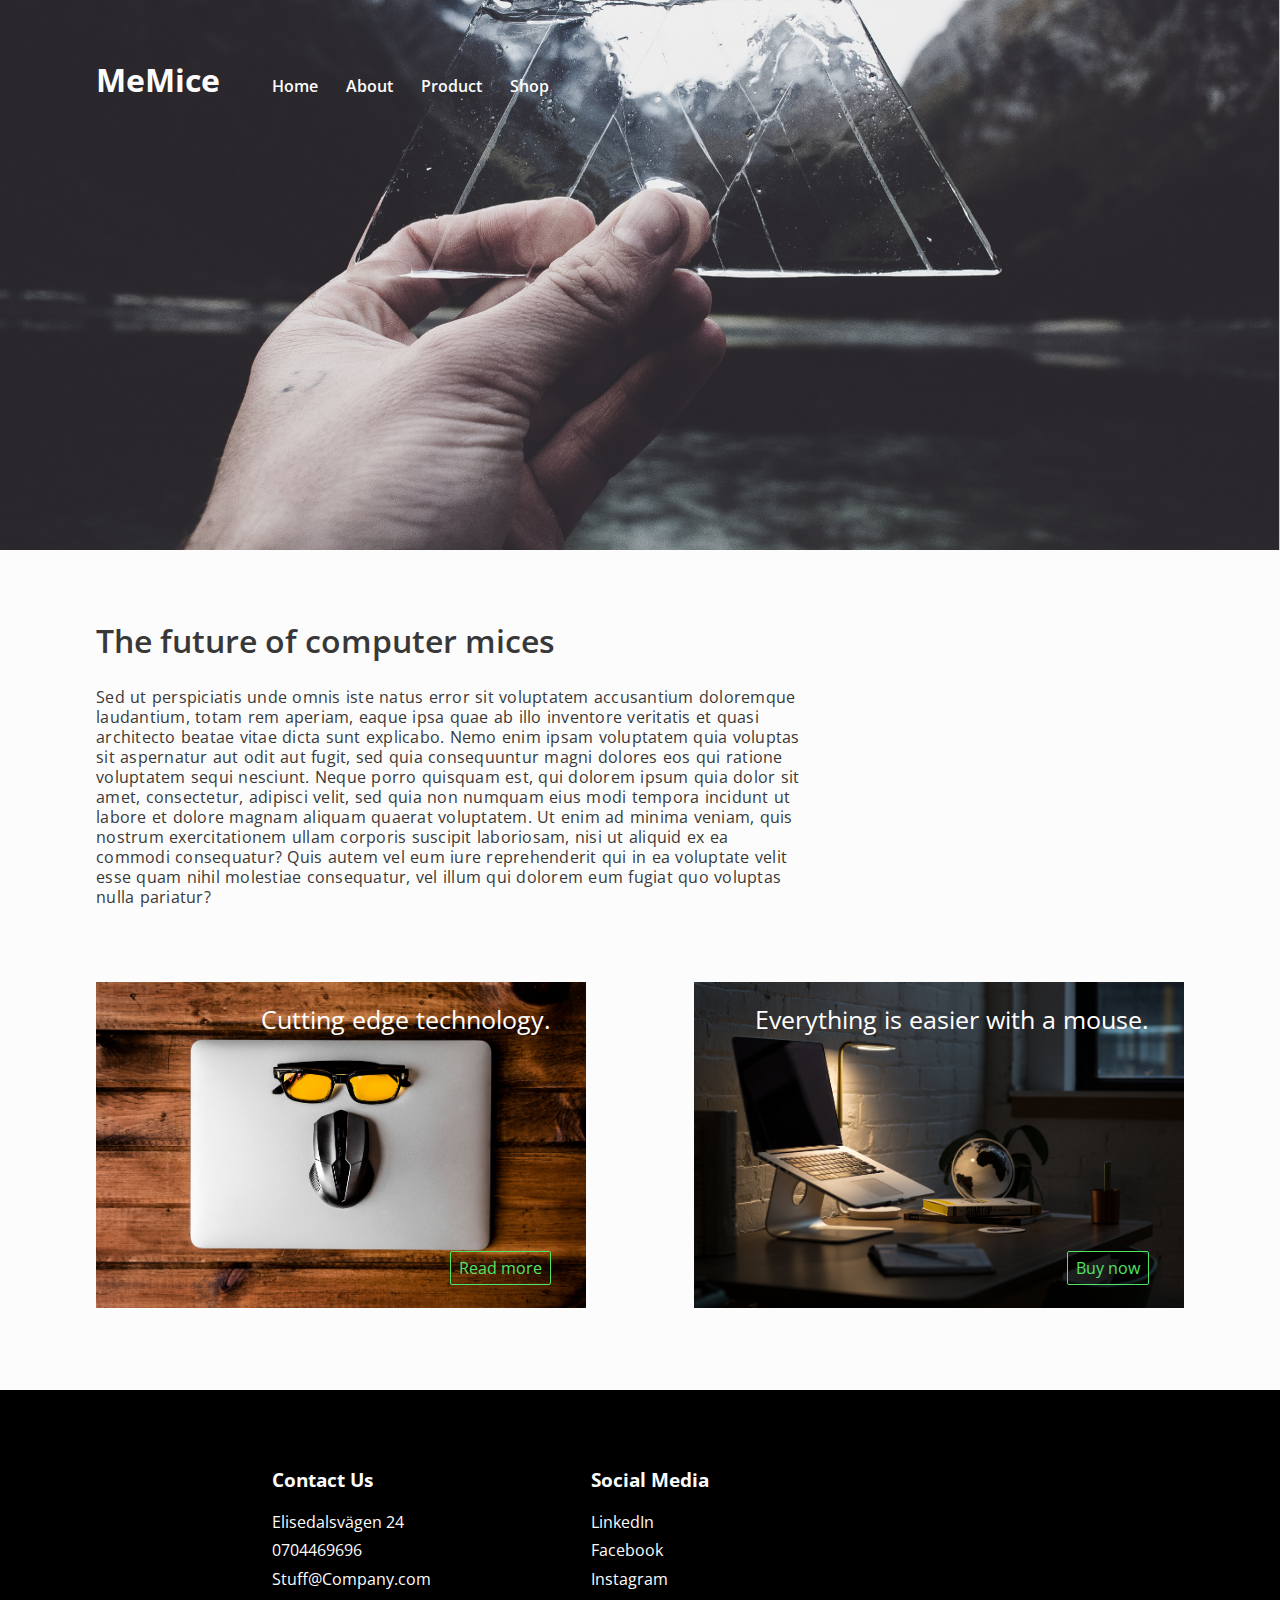
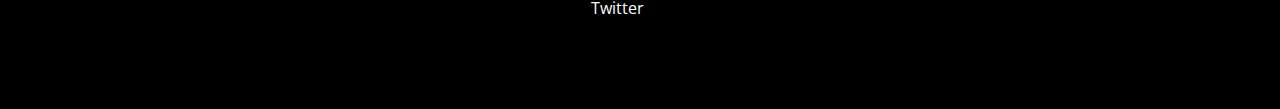
==== index.html @ 154ae4c0 "Fixed the design so that it fits throughout the pages (about is in progress)" ====
<!DOCTYPE html>
<html lang="en">
<head>
    <title>MeMice</title>
    <meta charset="UTF-8" />
    <meta name="viewport" content="height=device-height, width=device-width, initial-scale=1, minimum-scale=1"/>

    <link href="https://fonts.googleapis.com/css?family=Open+Sans:400,600,700" rel="stylesheet">

    <link rel="stylesheet" type="text/css" href="styles/reset.css" />
    <link rel="stylesheet" type="text/css" href="styles/layout.css" />
    <link rel="stylesheet" type="text/css" href="styles/typography.css" />
    <link rel="stylesheet" type="text/css" href="styles/home.css" />

    <link rel="stylesheet" type="text/css" href="styles/font-awesome.css" />
</head>
<body>
    <div class="container">
            <nav>
                    <div class="desktop">
                        <ul>
                            <li>
                                <h3>MeMice</h3>
                            </li>
                            <li>
                                <a href="index.html">Home</a>
                            </li>
                            <li>
                                <a href="about.html">About</a>
                            </li>
                            <li>
                                <a href="product.html">Product</a>
                            </li>
                            <li>
                                <a href="shop.html">Shop</a>
                            </li>
                        </ul>
                    </div>
        
                    <div class="mobile">
                        <h3>MeMice</h3>
                        <div class="hamburger">
                            <input type="checkbox" />
        
                            <p><i class="fa fa-bars" aria-hidden="true"></i></p>
        
                            <ul class="mobileMenu">
                                <li>
                                    <a href="index.html">Home</a>
                                </li>
                                <li>
                                    <a href="about.html">About</a>
                                </li>
                                <li>
                                    <a href="product.html">Product</a>
                                </li>
                                <li>
                                    <a href="shop.html">Shop</a>
                                </li>
                            </ul>
                        </div>            
                    </div>
                </nav>

        <div class="header"></div>

        <main>
          <div class="flex-container">
            <div class="flex-item1">
              <h3>The future of computer mices</h3>
              <p>Sed ut perspiciatis unde omnis iste natus error sit voluptatem accusantium doloremque laudantium, totam rem aperiam, eaque ipsa quae ab illo inventore veritatis et quasi architecto beatae vitae dicta sunt explicabo. Nemo enim ipsam voluptatem quia voluptas sit aspernatur aut odit aut fugit, sed quia consequuntur magni dolores eos qui ratione voluptatem sequi nesciunt. Neque porro quisquam est, qui dolorem ipsum quia dolor sit amet, consectetur, adipisci velit, sed quia non numquam eius modi tempora incidunt ut labore et dolore magnam aliquam quaerat voluptatem. Ut enim ad minima veniam, quis nostrum exercitationem ullam corporis suscipit laboriosam, nisi ut aliquid ex ea commodi consequatur? Quis autem vel eum iure reprehenderit qui in ea voluptate velit esse quam nihil molestiae consequatur, vel illum qui dolorem eum fugiat quo voluptas nulla pariatur?</p>
            </div>
          </div>
          <div class="flex-container2">
            <div class="flex-item-one">
              <p class="buy-now">Cutting edge technology.<br>  </p>
              <img src="images/tech.jpg">
              <p><a href="#">Read more</a></p>
            </div>
            <div class="flex-item-two">
              <p class="buy-now">Everything is easier with a mouse.<br>  </p>
              <img src="images/item2.jpg">
              <p><a href="#">Buy now</a></p>
            </div>
          </div>
        </main>
        <footer>
            <div class="flexContainer">
                <div class="flexItem">
                    <ul>
                        <li>
                            <h3>Contact Us</h3>
                        </li>
                        <li>
                            <p>Elisedalsvägen 24</p>
                        </li>
                        <li>
                            <p>0704469696</p>
                        </li>
                        <li>
                            <p>Stuff@Company.com</p>
                        </li>
                    </ul>
                </div>
                <div class="flexItem">
                    <ul>
                        <li>
                            <h3>Social Media</h3>
                        </li>
                        <li>
                            <a href="#">LinkedIn</a>
                        </li>
                        <li>
                            <a href="#">Facebook</a>
                        </li>
                        <li>
                            <a href="#">Instagram</a>
                        </li>
                        <li>
                            <a href="#">Twitter</a>
                        </li>
                    </ul>
                </div>
            </div>
        </footer>
    </div>
</body>
</html>
---- styles/layout.css ----
/*
    Feather Blue #77C9D4
    Marine Green #57BC90
    Green #52e465
    Forest Green #015249
    Sleek Grey #A5A5AF
    Casual White #ccc
*/

body {
    background: #fcfcfc;
}

.header {
    height: 550px;
    width: 100%;
    margin-top: 0;
    padding-top: 0;
    z-index: -1;
    background-image: url(../images/bg.png);
    background-position: 50% 50%;
    background-size: cover;
}

nav {
    width: 100%;
}

.desktop { 
    position: absolute;
    top: 4em;
    left: 6em;
}

.desktop li {
    padding-bottom: 0.5em;
    display: inline-block;
    margin-right: 1.5em;
}

.desktop li:first-of-type {
    margin-right: 3em;
}

footer ul {
    list-style-type: none;
}

footer ul li {
    margin-bottom: 0.3em;
    padding-bottom: 0.5em;
}

footer ul li:first-of-type {
    margin-bottom: 1em;
}

footer .flexContainer {
    padding-top: 3em;
    padding-bottom: 3em;
    margin-top: 5em;
    display: flex;
    flex-wrap: wrap;
    flex-direction: row;
    justify-content: flex-start;

    width: 70%;
    margin-left: 15%;
}

footer .flexItem {
    flex: 0 0 auto;
    margin: 2em 5em;
}

footer {
    background: black;
}

select {
    border: 1px solid #52e465;
}

select:focus {
    outline: 0;
}

.mobile {
    display: none;
}

@media screen and (max-width: 900px) {
    .header {
        height: 250px;
    }

    .desktop {
        display: none;
    }

    .mobile {
        display: block;
    }
}

.mobile h3 {
    position: absolute;
    left: 50%;
    transform: translate(-50%);
    top: 3em;
}

.hamburger {
    width: 100%;
    position: absolute;
    padding-top: 1em;
    z-index: 1;
}

.hamburger p {
    padding-left: 0.1em;
    display: inline;
}

.hamburger input {
    display: block;
    width: 3.2em;
    height: 3.2em;
    padding-left: 1em;
    position: absolute;

    opacity: 0;
    z-index: 2;
}

.hamburger ul {
    position: absolute;
    top: 0;
    z-index: -1;
    display: none;
    background: black;
    width: 100%;
}

.hamburger ul li {
    text-align: center;
    margin-top: 2em;
    margin-bottom: 2em;
}

.hamburger ul li a {
    display: block;
    padding-top: 1em;
    padding-bottom: 1em;
}

.hamburger input:checked ~ ul {
    display: block;
}
---- styles/typography.css ----
/*
    Feather Blue #77C9D4
    Marine Green #57BC90
    Green #52e465
    Forest Green #015249
    Sleek Grey #A5A5AF
    Casual White #ccc
*/

body {
    font-family: "Open Sans";
}

p, h1, h2, h3, h4 {
    color: #383838;
}

h3 {
    font-size: 1.2em;
}

h2 {
    font-size: 2em;
}

nav h3 {
    font-size: 2em;
}

nav h3 {
    color: #fcfcfc;
}

nav a {
    transition: color 0.2s linear;
    font-weight: 600;
    color: #fcfcfc;
    text-decoration: none;
}

nav a:hover {
    transition: color 0.2s linear;
    color: #52e465;
}

footer a {
    transition: color 0.2s linear;
    text-decoration: none;
}

footer p, footer h2, footer h3, footer a {
    color: #fcfcfc;
}

footer h3 {
    color: #fcfcfc;
}

footer a:hover {
    transition: color 0.2s linear;
    color: #52e465;
}

.hamburger p {
    font-size: 3em;
    color: white !IMPORTANT;
}
---- styles/home.css ----
/***GLOBAL***/
main {
  margin: 0;
  padding: 0;
}
/****TEXT***/
.flex-container {
  margin: 75px 6em 75px 6em;
  display: flex;
  flex-direction: column;
  flex-wrap: wrap;
}

.flex-item1 {
  flex: 0 0 auto;
}

.flex-item1 h3 {
  font-weight: 600;
  font-size: 2em;
}

.flex-item1 p {
  display: inline-block;
  margin: 30px 0 0 0;
  max-width: 710px;
  line-height: 20px;
  letter-spacing: 0.25px;
  word-spacing: 1px;
}

/*** flex box bilder ***/
.flex-container2 {
  display: flex;
  flex-direction: row;
  flex-wrap: wrap;
  justify-content: space-between;
  margin: 0 6em 0 6em;
}

.flex-item-one {
  padding: 0;
  flex: 0 0 45%;
  margin: 0 4.9em 0 0;
}

.flex-item-two{
  flex: 0 0 45%;
  padding: 0px 0 0 0;
  margin: 0px 0 0 0;
  text-align: left;
}
.flex-container2 img {
  width: 100%;
  margin: 0;
}


.flex-item-one p{
  float: right;
  position: relative;
  margin: -50px 35px 0 0;
  padding: 0;
}

.flex-item-two p {
  position: relative;
  float: right;
  margin: -50px 35px 0 0;
  padding: 0;
}
.flex-container2 p a {
  text-decoration: none;
  color: #52e465;
  padding: 5px 8px;
  border: 0.5px solid #52e465;
  border-radius: 2px;
}

.flex-container2 a:hover {
  transition: 0.2s linear;
  border: 0.5px solid white;
  background-color: rgba(255, 255, 255, 0.3);
  color: white;
}



.buy-now {
  position: relative;
  color: white;
  font-size: 25px;
  top: 75px;
}
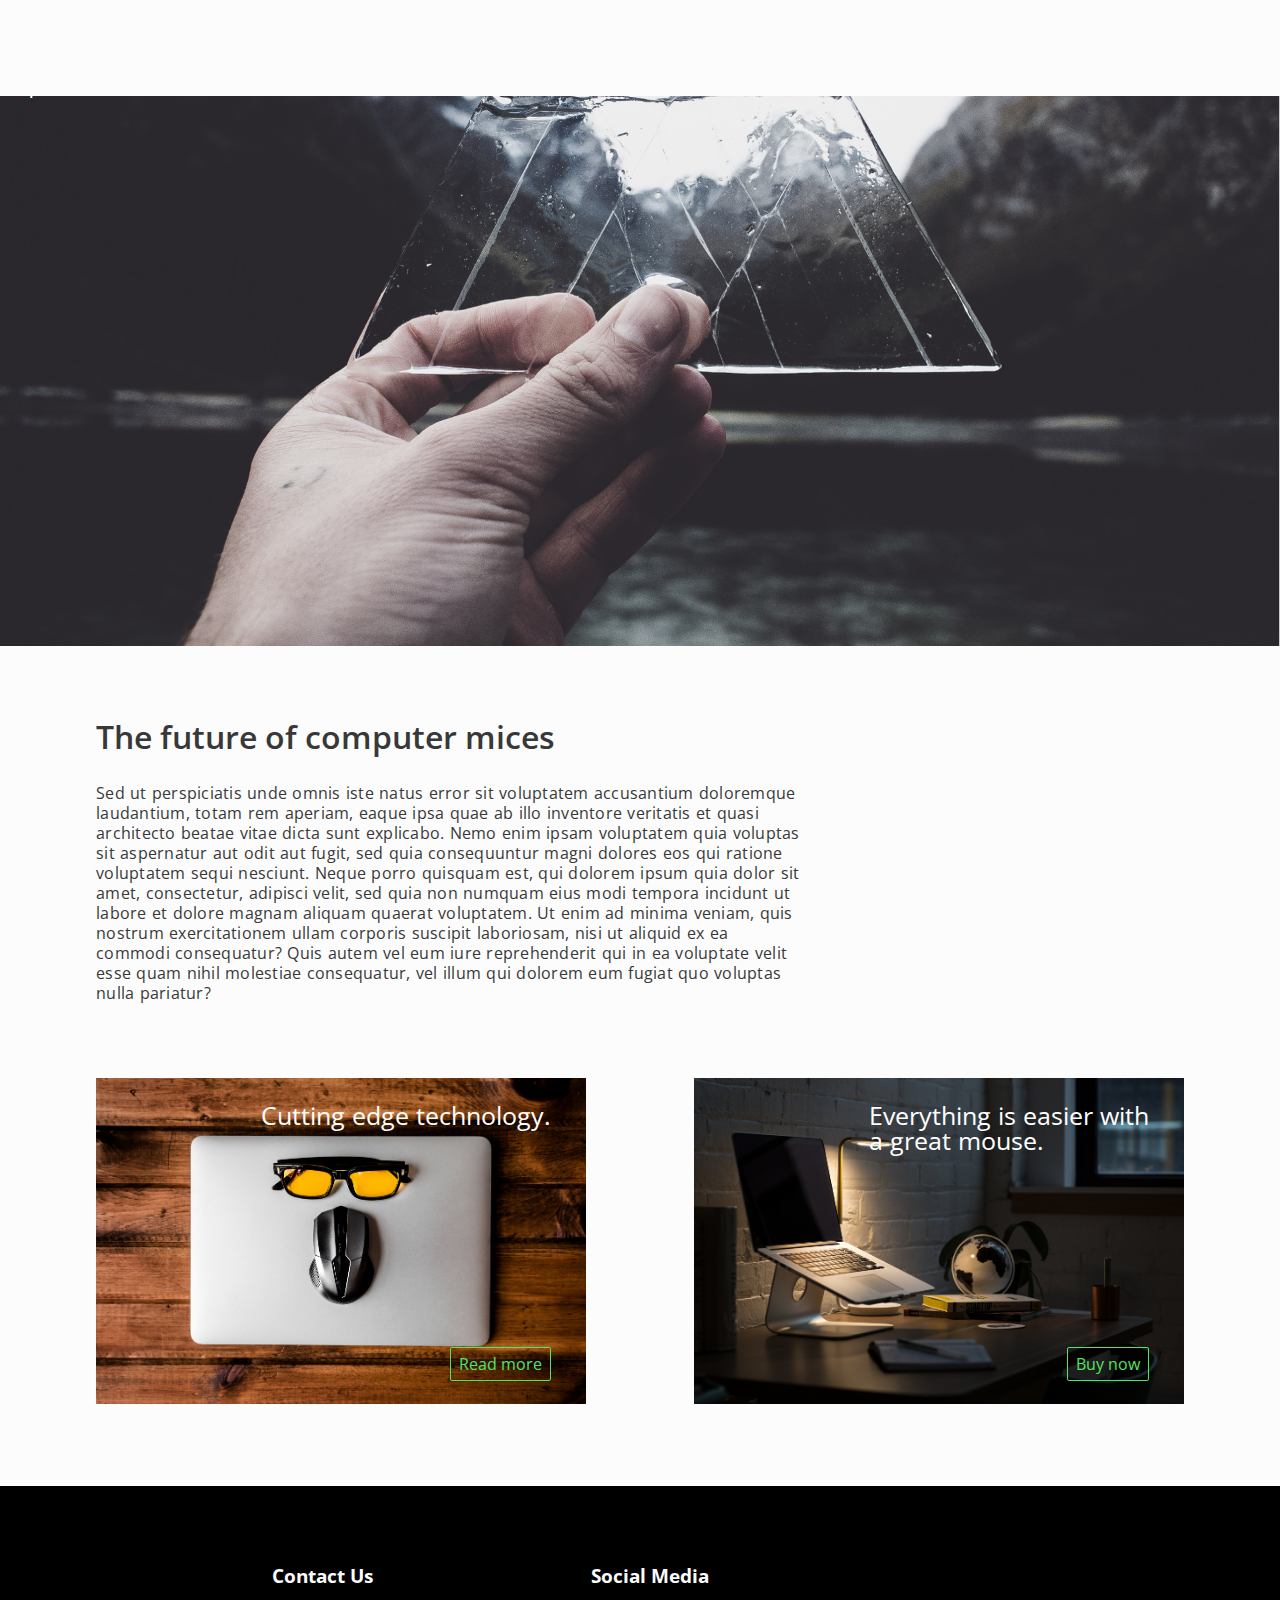
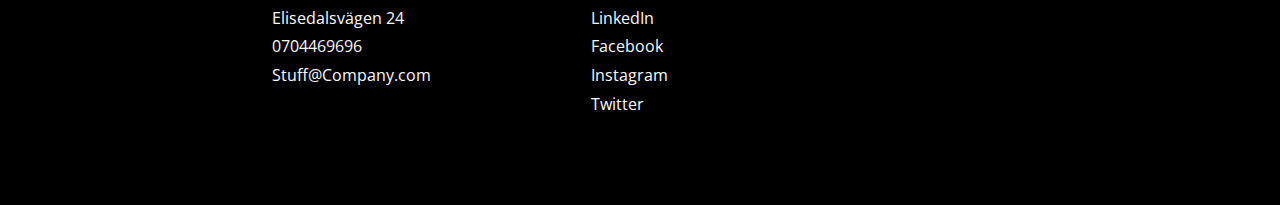
==== commit a2f81104: "More changes to index/home" ====
--- a/index.html
+++ b/index.html
@@ -11,56 +11,30 @@
     <link rel="stylesheet" type="text/css" href="styles/layout.css" />
     <link rel="stylesheet" type="text/css" href="styles/typography.css" />
     <link rel="stylesheet" type="text/css" href="styles/home.css" />
-
-    <link rel="stylesheet" type="text/css" href="styles/font-awesome.css" />
 </head>
 <body>
     <div class="container">
-            <nav>
-                    <div class="desktop">
-                        <ul>
-                            <li>
-                                <h3>MeMice</h3>
-                            </li>
-                            <li>
-                                <a href="index.html">Home</a>
-                            </li>
-                            <li>
-                                <a href="about.html">About</a>
-                            </li>
-                            <li>
-                                <a href="product.html">Product</a>
-                            </li>
-                            <li>
-                                <a href="shop.html">Shop</a>
-                            </li>
-                        </ul>
-                    </div>
-        
-                    <div class="mobile">
+        <nav>
+            <div>
+                <ul>
+                    <li>
                         <h3>MeMice</h3>
-                        <div class="hamburger">
-                            <input type="checkbox" />
-        
-                            <p><i class="fa fa-bars" aria-hidden="true"></i></p>
-        
-                            <ul class="mobileMenu">
-                                <li>
-                                    <a href="index.html">Home</a>
-                                </li>
-                                <li>
-                                    <a href="about.html">About</a>
-                                </li>
-                                <li>
-                                    <a href="product.html">Product</a>
-                                </li>
-                                <li>
-                                    <a href="shop.html">Shop</a>
-                                </li>
-                            </ul>
-                        </div>            
-                    </div>
-                </nav>
+                    </li>
+                    <li>
+                        <a href="#">Home</a>
+                    </li>
+                    <li>
+                        <a href="sub/about.html">About</a>
+                    </li>
+                    <li>
+                        <a href="sub/product.html">Product</a>
+                    </li>
+                    <li>
+                        <a href="sub/shop.html">Shop</a>
+                    </li>
+                </ul>
+            </div>
+        </nav>
 
         <div class="header"></div>
 
@@ -78,7 +52,7 @@
               <p><a href="#">Read more</a></p>
             </div>
             <div class="flex-item-two">
-              <p class="buy-now">Everything is easier with a mouse.<br>  </p>
+              <p class="buy-now">Everything is easier with <br>a great mouse.<br>  </p>
               <img src="images/item2.jpg">
               <p><a href="#">Buy now</a></p>
             </div>
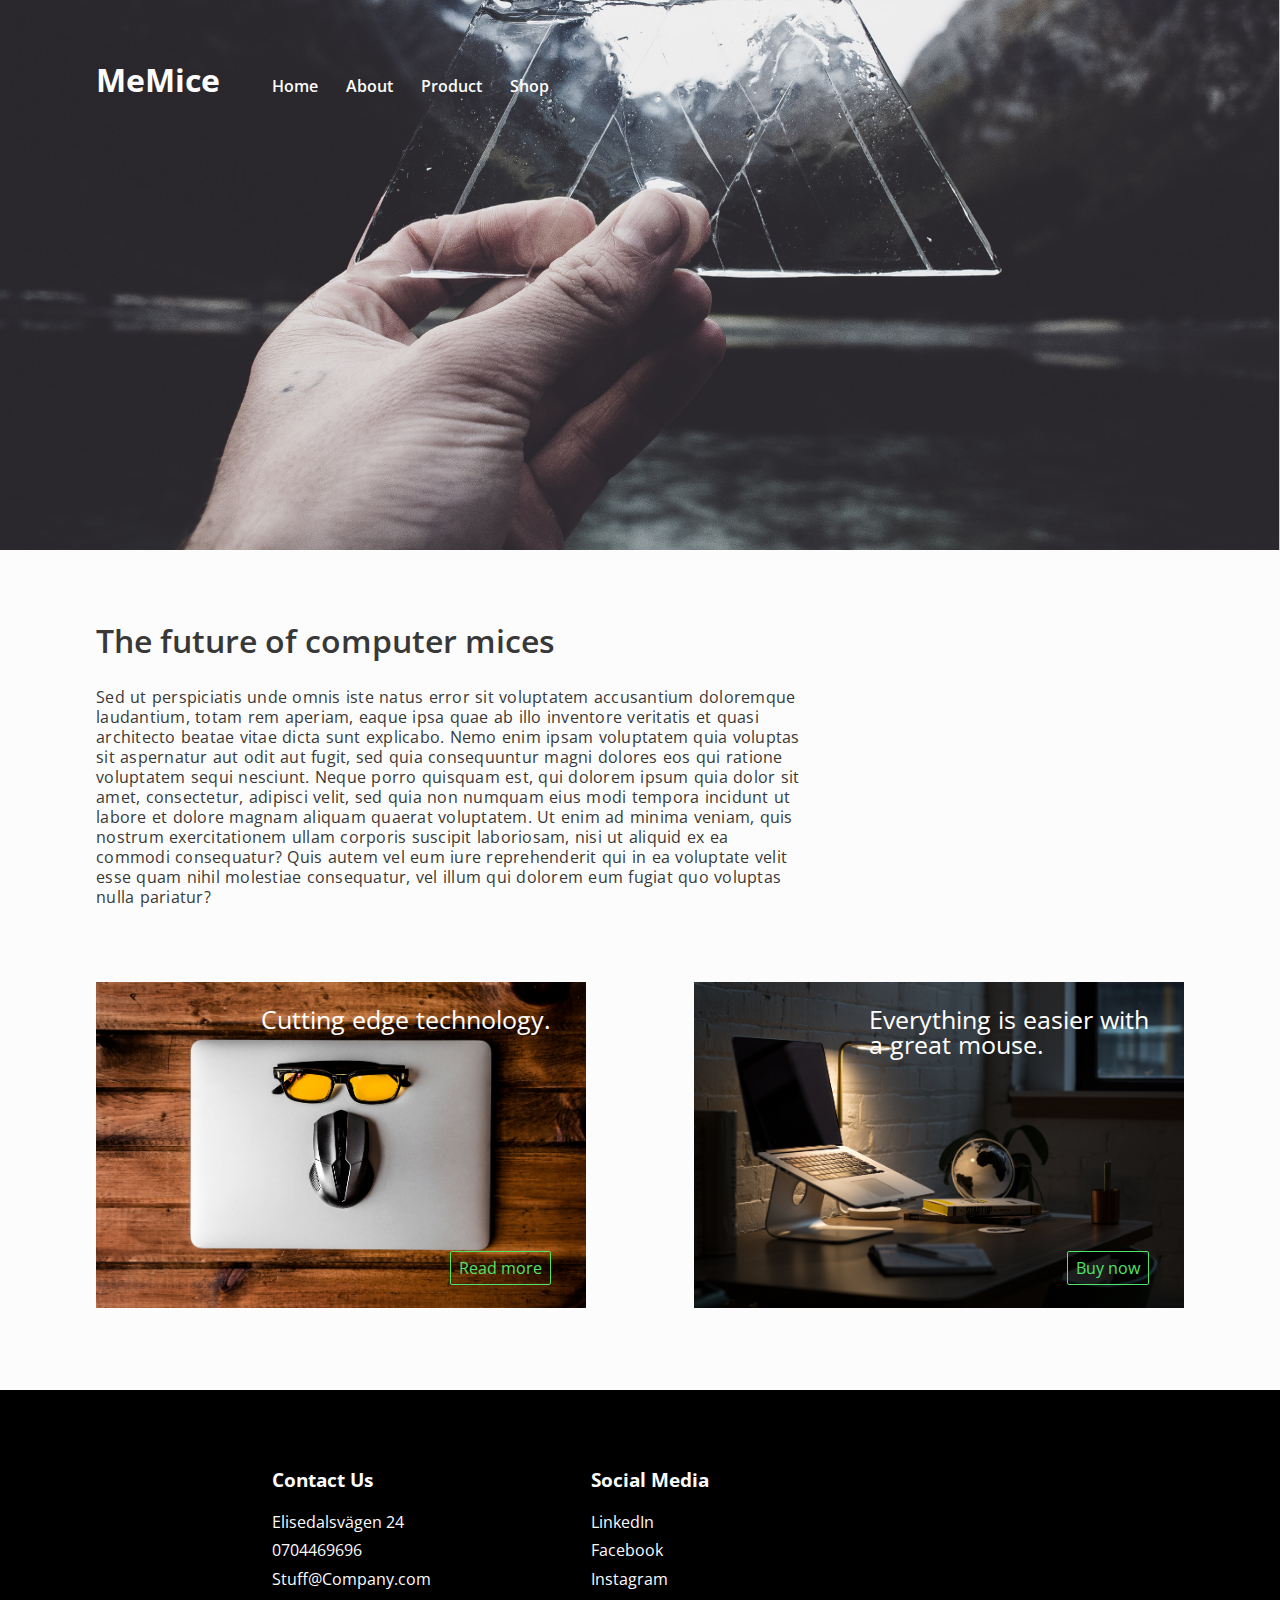
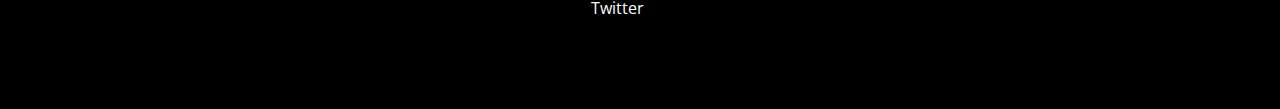
==== commit 3b2876bf: "Merge pull request #21 from Asbert75/OskarBranch" ====
--- a/index.html
+++ b/index.html
@@ -11,30 +11,56 @@
     <link rel="stylesheet" type="text/css" href="styles/layout.css" />
     <link rel="stylesheet" type="text/css" href="styles/typography.css" />
     <link rel="stylesheet" type="text/css" href="styles/home.css" />
+
+    <link rel="stylesheet" type="text/css" href="styles/font-awesome.css" />
 </head>
 <body>
     <div class="container">
-        <nav>
-            <div>
-                <ul>
-                    <li>
+            <nav>
+                    <div class="desktop">
+                        <ul>
+                            <li>
+                                <h3>MeMice</h3>
+                            </li>
+                            <li>
+                                <a href="index.html">Home</a>
+                            </li>
+                            <li>
+                                <a href="about.html">About</a>
+                            </li>
+                            <li>
+                                <a href="product.html">Product</a>
+                            </li>
+                            <li>
+                                <a href="shop.html">Shop</a>
+                            </li>
+                        </ul>
+                    </div>
+        
+                    <div class="mobile">
                         <h3>MeMice</h3>
-                    </li>
-                    <li>
-                        <a href="#">Home</a>
-                    </li>
-                    <li>
-                        <a href="sub/about.html">About</a>
-                    </li>
-                    <li>
-                        <a href="sub/product.html">Product</a>
-                    </li>
-                    <li>
-                        <a href="sub/shop.html">Shop</a>
-                    </li>
-                </ul>
-            </div>
-        </nav>
+                        <div class="hamburger">
+                            <input type="checkbox" />
+        
+                            <p><i class="fa fa-bars" aria-hidden="true"></i></p>
+        
+                            <ul class="mobileMenu">
+                                <li>
+                                    <a href="index.html">Home</a>
+                                </li>
+                                <li>
+                                    <a href="about.html">About</a>
+                                </li>
+                                <li>
+                                    <a href="product.html">Product</a>
+                                </li>
+                                <li>
+                                    <a href="shop.html">Shop</a>
+                                </li>
+                            </ul>
+                        </div>            
+                    </div>
+                </nav>
 
         <div class="header"></div>
 
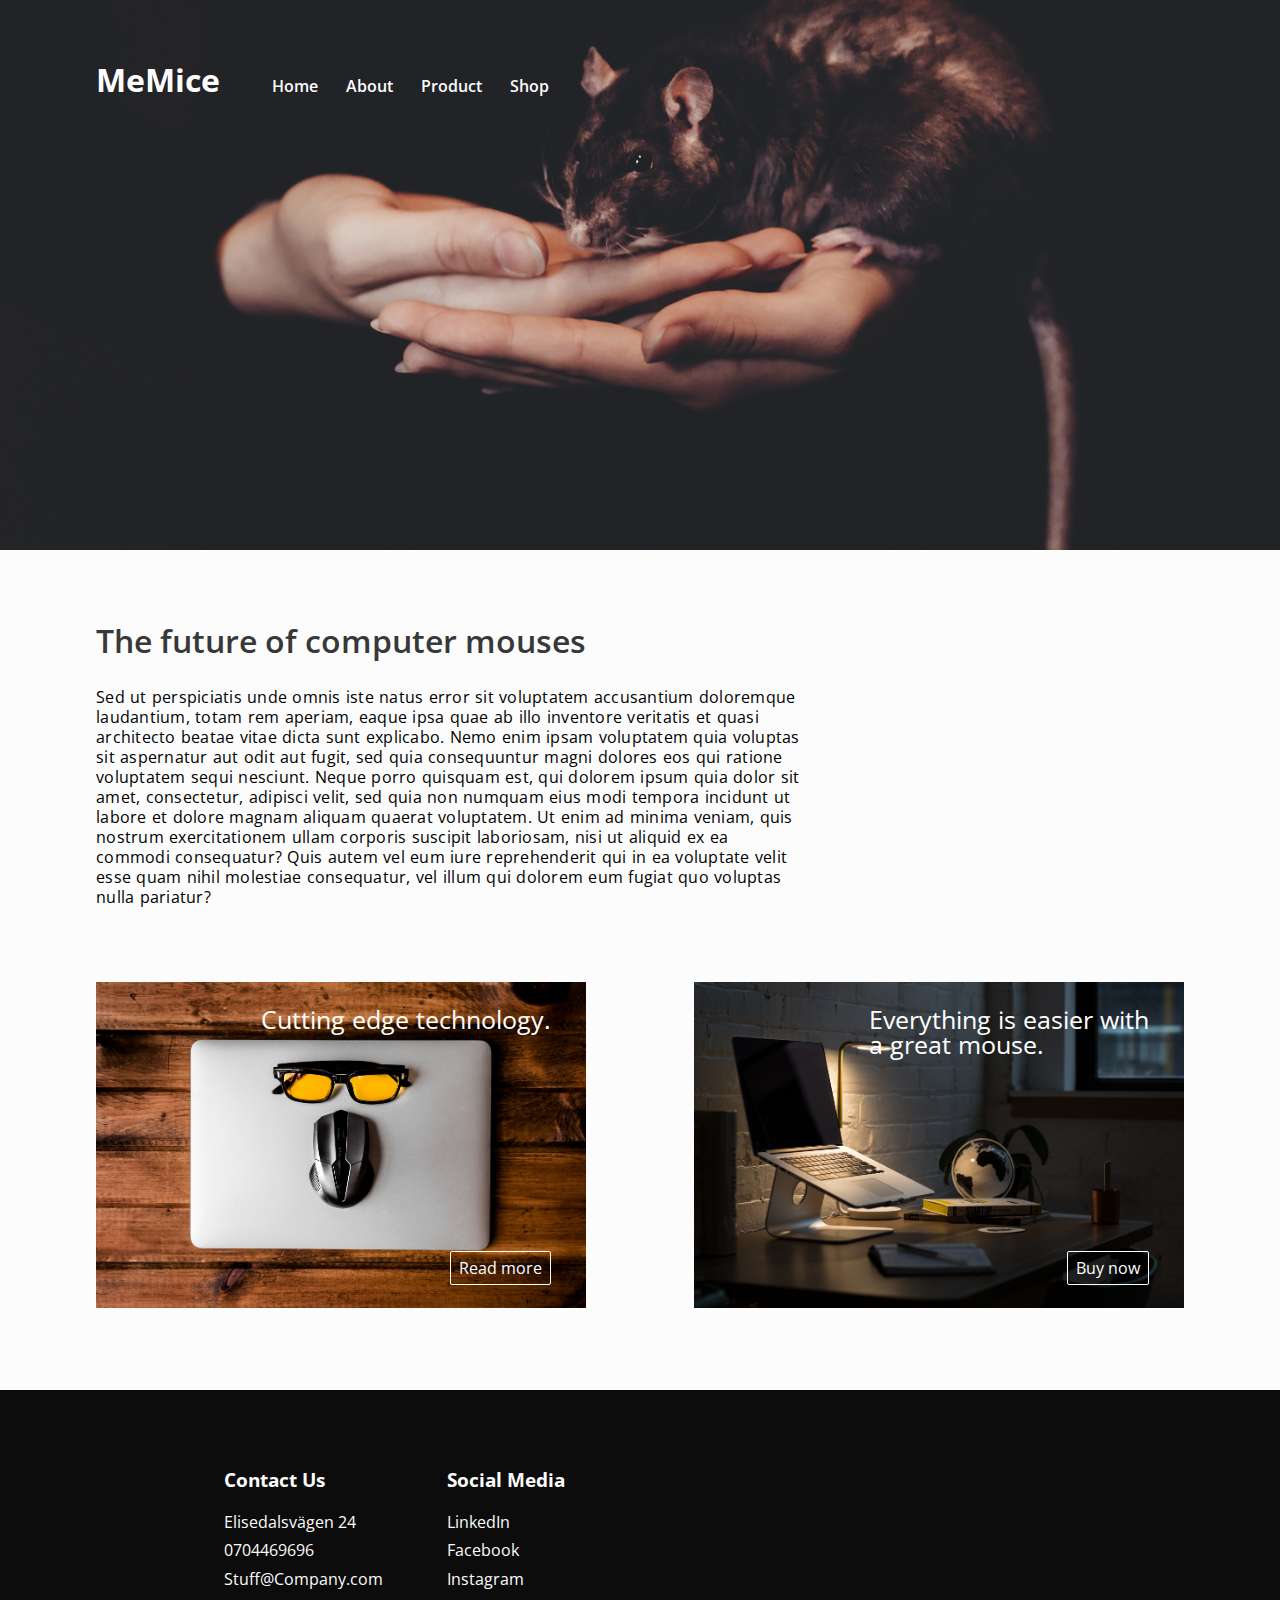
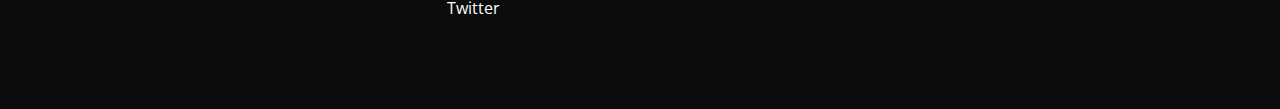
==== commit fd24d29f: "New responsive changes index/home" ====
--- a/index.html
+++ b/index.html
@@ -36,14 +36,14 @@
                             </li>
                         </ul>
                     </div>
-        
+
                     <div class="mobile">
                         <h3>MeMice</h3>
                         <div class="hamburger">
                             <input type="checkbox" />
-        
+
                             <p><i class="fa fa-bars" aria-hidden="true"></i></p>
-        
+
                             <ul class="mobileMenu">
                                 <li>
                                     <a href="index.html">Home</a>
@@ -58,7 +58,7 @@
                                     <a href="shop.html">Shop</a>
                                 </li>
                             </ul>
-                        </div>            
+                        </div>
                     </div>
                 </nav>
 
@@ -67,7 +67,7 @@
         <main>
           <div class="flex-container">
             <div class="flex-item1">
-              <h3>The future of computer mices</h3>
+              <h3>The future of computer mouses</h3>
               <p>Sed ut perspiciatis unde omnis iste natus error sit voluptatem accusantium doloremque laudantium, totam rem aperiam, eaque ipsa quae ab illo inventore veritatis et quasi architecto beatae vitae dicta sunt explicabo. Nemo enim ipsam voluptatem quia voluptas sit aspernatur aut odit aut fugit, sed quia consequuntur magni dolores eos qui ratione voluptatem sequi nesciunt. Neque porro quisquam est, qui dolorem ipsum quia dolor sit amet, consectetur, adipisci velit, sed quia non numquam eius modi tempora incidunt ut labore et dolore magnam aliquam quaerat voluptatem. Ut enim ad minima veniam, quis nostrum exercitationem ullam corporis suscipit laboriosam, nisi ut aliquid ex ea commodi consequatur? Quis autem vel eum iure reprehenderit qui in ea voluptate velit esse quam nihil molestiae consequatur, vel illum qui dolorem eum fugiat quo voluptas nulla pariatur?</p>
             </div>
           </div>
--- a/styles/layout.css
+++ b/styles/layout.css
@@ -17,7 +17,7 @@
     margin-top: 0;
     padding-top: 0;
     z-index: -1;
-    background-image: url(../images/bg.png);
+    background-image: url(../images/bg2.png);
     background-position: 50% 50%;
     background-size: cover;
 }
@@ -70,11 +70,11 @@
 
 footer .flexItem {
     flex: 0 0 auto;
-    margin: 2em 5em;
+    margin: 2em 2em;
 }
 
 footer {
-    background: black;
+    background: rgb(12, 12, 12);
 }
 
 select {
@@ -127,10 +127,15 @@
     width: 3.2em;
     height: 3.2em;
     padding-left: 1em;
+    margin-left: 2em;
     position: absolute;
 
     opacity: 0;
     z-index: 2;
+}
+
+.hamburgerIcon {
+    margin-left: 0.45em;
 }
 
 .hamburger ul {
--- a/styles/typography.css
+++ b/styles/typography.css
@@ -13,6 +13,7 @@
 
 p, h1, h2, h3, h4 {
     color: #383838;
+    font-size: 1em;
 }
 
 h3 {
@@ -21,6 +22,7 @@
 
 h2 {
     font-size: 2em;
+    font-weight: 600;
 }
 
 nav h3 {
@@ -64,4 +66,8 @@
 .hamburger p {
     font-size: 3em;
     color: white !IMPORTANT;
+}
+
+.hamburger ul li a {
+    font-size: 1.5em;
 }--- a/styles/home.css
+++ b/styles/home.css
@@ -27,6 +27,7 @@
   line-height: 20px;
   letter-spacing: 0.25px;
   word-spacing: 1px;
+  color: black;
 }
 
 /*** flex box bilder ***/
@@ -71,16 +72,16 @@
 }
 .flex-container2 p a {
   text-decoration: none;
-  color: #52e465;
+  color: white;
   padding: 5px 8px;
-  border: 0.5px solid #52e465;
+  border: 0.5px solid white;
   border-radius: 2px;
 }
 
 .flex-container2 a:hover {
   transition: 0.2s linear;
-  border: 0.5px solid white;
-  background-color: rgba(255, 255, 255, 0.3);
+  border: 0.5px solid rgba(82, 228, 101, 0.5);
+  background-color:rgba(82, 228, 101, 0.5);
   color: white;
 }
 
@@ -92,3 +93,52 @@
   font-size: 25px;
   top: 75px;
 }
+
+/**** MEDIA QUERIES****/
+/**** MAX 976 - MIN 651 ****/
+@media screen and (max-width: 1100px) and (min-width: 651px){
+  .flex-container2 p a {
+    font-size: 17.5px;
+  }
+
+  .flex-container2 a:hover {
+
+  }
+
+  .flex-item-one {
+    flex: 0 0 100%;
+
+  }
+  .flex-item-two{
+    margin: 50px 0 0 0;
+    flex: 0 0 100%;
+
+  }
+}
+
+/**** MAX 650 - MIN ****/
+
+@media screen and (max-width: 680px){
+  .flex-item-one {
+    flex: 0 0 100%;
+
+  }
+  .flex-item-two{
+    margin: 50px 0 0 0;
+    flex: 0 0 100%;
+
+  }
+
+  .flex-item1 h3 {
+    font-weight: 600;
+    font-size: 1.4em;
+  }
+
+  .flex-item1 p{
+    max-width: 100%;
+    font-size: 0.9em;
+    color: black;
+    line-height: 17.5px;
+  }
+
+}
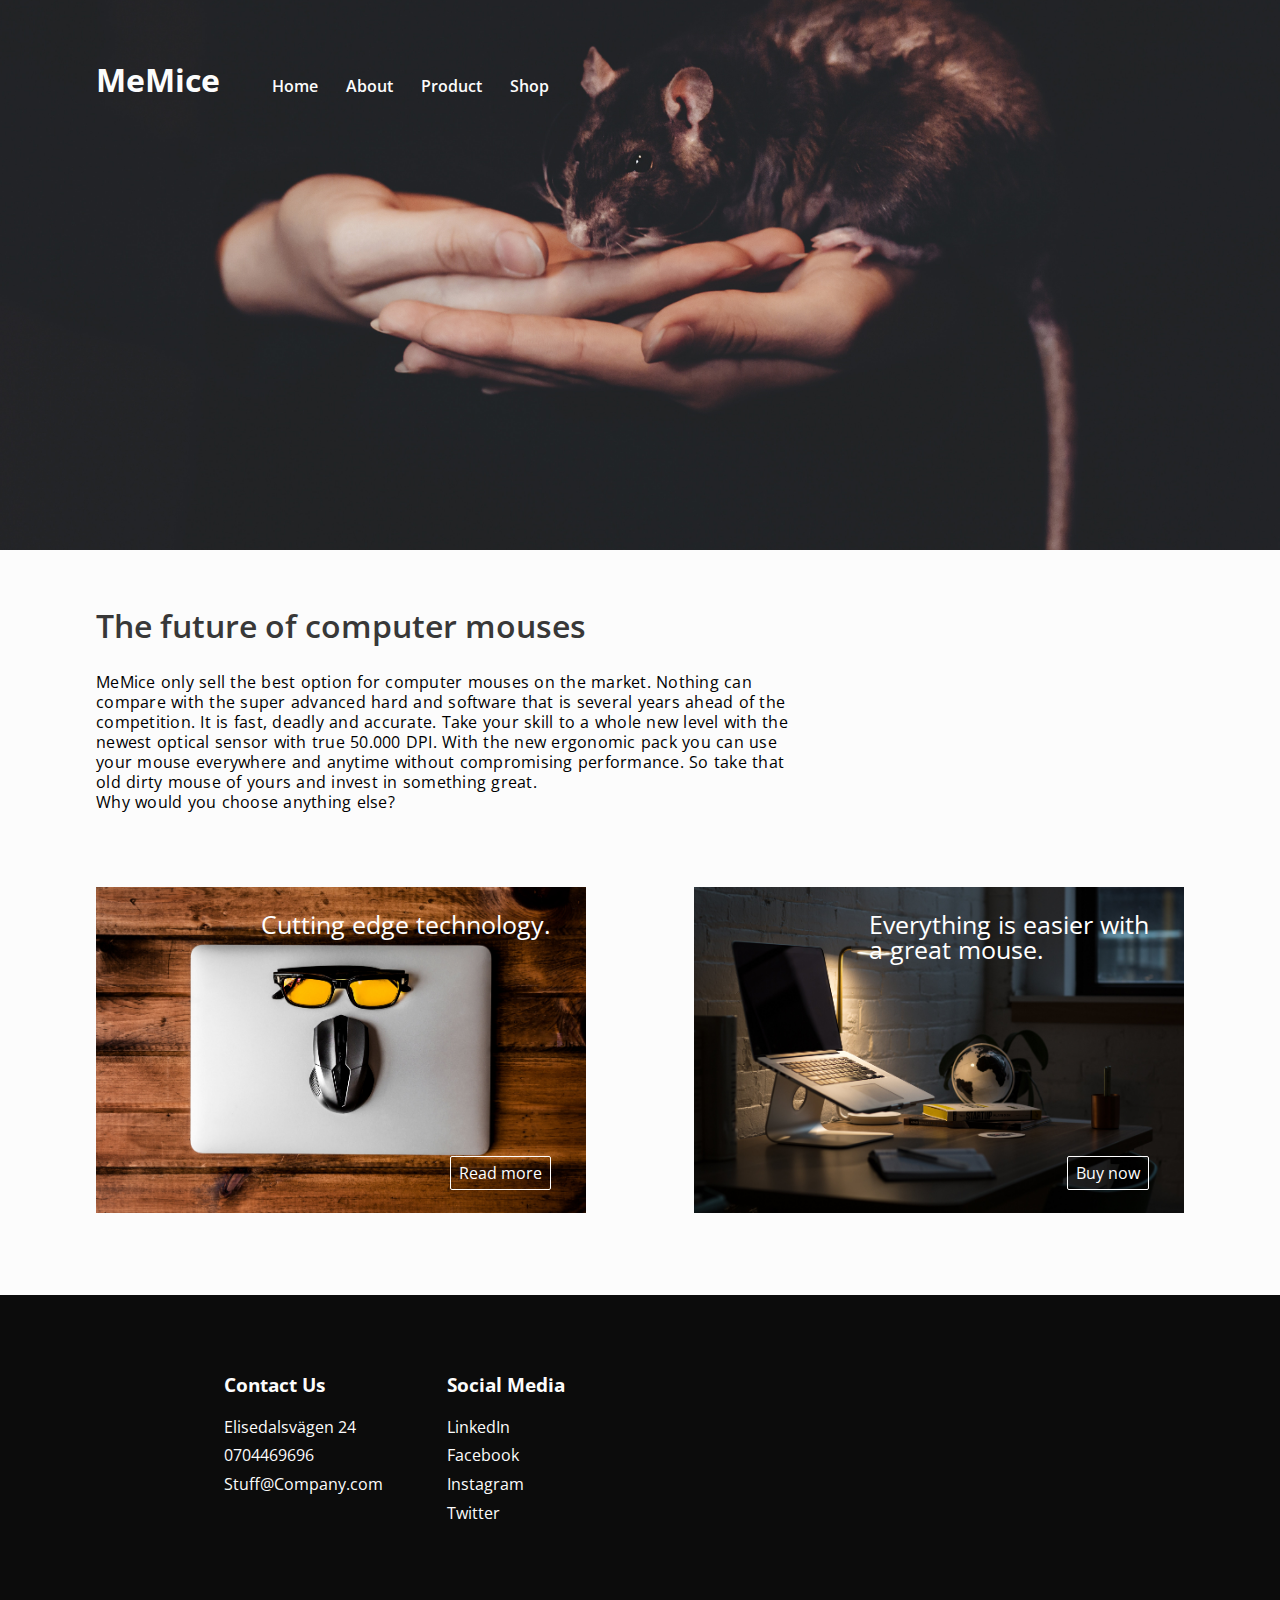
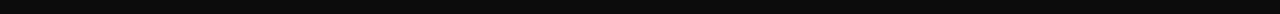
==== commit a23cfc1a: "Changes to text home/index" ====
--- a/index.html
+++ b/index.html
@@ -41,8 +41,7 @@
                         <h3>MeMice</h3>
                         <div class="hamburger">
                             <input type="checkbox" />
-
-                            <p><i class="fa fa-bars" aria-hidden="true"></i></p>
+                            <p class="hamburgerIcon"><i class="fa fa-bars" aria-hidden="true"></i></p>
 
                             <ul class="mobileMenu">
                                 <li>
@@ -68,19 +67,22 @@
           <div class="flex-container">
             <div class="flex-item1">
               <h3>The future of computer mouses</h3>
-              <p>Sed ut perspiciatis unde omnis iste natus error sit voluptatem accusantium doloremque laudantium, totam rem aperiam, eaque ipsa quae ab illo inventore veritatis et quasi architecto beatae vitae dicta sunt explicabo. Nemo enim ipsam voluptatem quia voluptas sit aspernatur aut odit aut fugit, sed quia consequuntur magni dolores eos qui ratione voluptatem sequi nesciunt. Neque porro quisquam est, qui dolorem ipsum quia dolor sit amet, consectetur, adipisci velit, sed quia non numquam eius modi tempora incidunt ut labore et dolore magnam aliquam quaerat voluptatem. Ut enim ad minima veniam, quis nostrum exercitationem ullam corporis suscipit laboriosam, nisi ut aliquid ex ea commodi consequatur? Quis autem vel eum iure reprehenderit qui in ea voluptate velit esse quam nihil molestiae consequatur, vel illum qui dolorem eum fugiat quo voluptas nulla pariatur?</p>
+              <p>MeMice only sell the best option for computer mouses on the market. Nothing can compare with the super advanced hard and software that is several years ahead of the competition. It is fast, deadly and accurate. Take your skill to a whole new level with the newest optical sensor with true 50.000 DPI. With the new ergonomic pack you can use your mouse everywhere and anytime without compromising performance.
+                So take that old dirty mouse of yours and invest in something great.<br>
+                Why would you choose anything else?
+              </p>
             </div>
           </div>
           <div class="flex-container2">
             <div class="flex-item-one">
               <p class="buy-now">Cutting edge technology.<br>  </p>
               <img src="images/tech.jpg">
-              <p><a href="#">Read more</a></p>
+              <p><a href="product.html">Read more</a></p>
             </div>
             <div class="flex-item-two">
               <p class="buy-now">Everything is easier with <br>a great mouse.<br>  </p>
               <img src="images/item2.jpg">
-              <p><a href="#">Buy now</a></p>
+              <p><a href="shop.html">Buy now</a></p>
             </div>
           </div>
         </main>
--- a/styles/layout.css
+++ b/styles/layout.css
@@ -143,7 +143,8 @@
     top: 0;
     z-index: -1;
     display: none;
-    background: black;
+    background: rgb(12, 12, 12);
+    padding-top: 7em;
     width: 100%;
 }
 
--- a/styles/home.css
+++ b/styles/home.css
@@ -1,11 +1,12 @@
 /***GLOBAL***/
+
 main {
   margin: 0;
   padding: 0;
 }
 /****TEXT***/
 .flex-container {
-  margin: 75px 6em 75px 6em;
+  margin: 60px 6em 75px 6em;
   display: flex;
   flex-direction: column;
   flex-wrap: wrap;
@@ -80,14 +81,15 @@
 
 .flex-container2 a:hover {
   transition: 0.2s linear;
-  border: 0.5px solid rgba(82, 228, 101, 0.5);
-  background-color:rgba(82, 228, 101, 0.5);
+  border: 0.5px solid rgba(82, 228, 101, 0.6);
+  background-color:rgba(82, 228, 101, 0.6);
   color: white;
 }
 
 
 
 .buy-now {
+  margin: 0;
   position: relative;
   color: white;
   font-size: 25px;
@@ -99,10 +101,6 @@
 @media screen and (max-width: 1100px) and (min-width: 651px){
   .flex-container2 p a {
     font-size: 17.5px;
-  }
-
-  .flex-container2 a:hover {
-
   }
 
   .flex-item-one {
@@ -118,7 +116,14 @@
 
 /**** MAX 650 - MIN ****/
 
-@media screen and (max-width: 680px){
+@media screen and (max-width: 680px) and (min-width: 521px){
+  .flex-container2 {
+    margin: 0 2em 0 2em;
+  }
+
+  .flex-container {
+    margin: 75px 2em 75px 2em;
+  }
   .flex-item-one {
     flex: 0 0 100%;
 
@@ -140,5 +145,53 @@
     color: black;
     line-height: 17.5px;
   }
+}
 
+@media screen and (max-width: 520px){
+  .flex-container2 {
+    margin: 0 2em 0 2em;
+  }
+
+  .flex-container {
+    margin: 75px 2em 75px 2em;
+  }
+  .flex-item-one {
+    flex: 0 0 100%;
+
+  }
+  .flex-item-two{
+    margin: 50px 0 0 0;
+    flex: 0 0 100%;
+
+  }
+
+  .flex-item1 h3 {
+    font-weight: 600;
+    font-size: 1em;
+  }
+
+  .flex-item1 p{
+    margin-top: 20px;
+    max-width: 100%;
+    font-size: 0.7em;
+    color: black;
+    line-height: 15px;
+  }
+  .buy-now {
+    font-size: 20px;
+  }
+
+  .flex-item-one p{
+    float: right;
+    position: relative;
+    margin: -40px 25px 0 0;
+    padding: 0;
+  }
+
+  .flex-item-two p {
+    position: relative;
+    float: right;
+    margin: -40px 15px 0 0;
+    padding: 0;
+  }
 }
